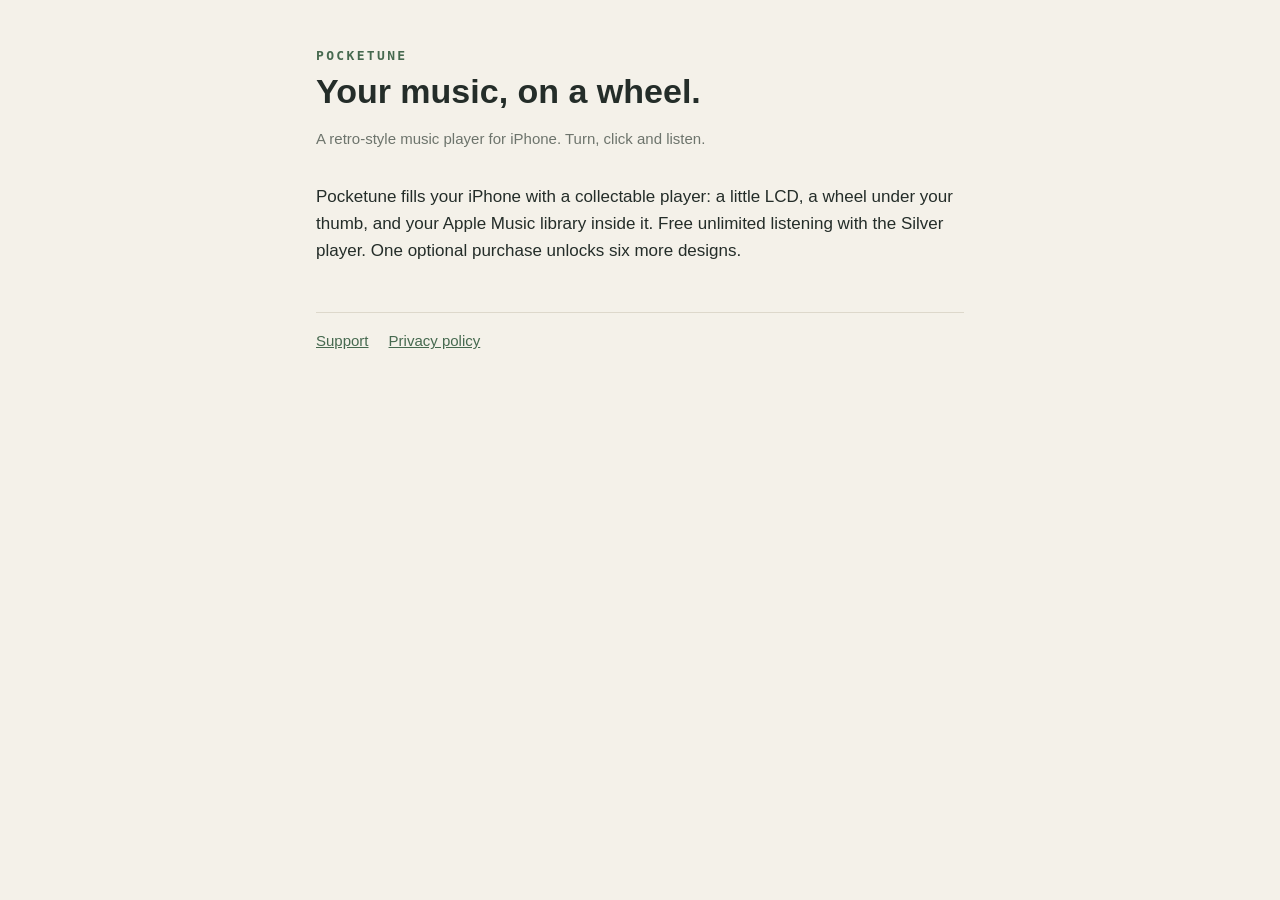
==== index.html @ aef2fc1c "Publish Pocketune privacy policy and support pages Co-Authored-By: Claude Opus 5.5 <noreply@anthropi" ====
<!doctype html>
<html lang="en-GB">
<head>
<meta charset="utf-8">
<meta name="viewport" content="width=device-width, initial-scale=1">
<title>Pocketune</title>
<link rel="stylesheet" href="style.css">
</head>
<body>
<main>
<header>
<div class="mark">Pocketune</div>
<h1>Your music, on a wheel.</h1>
<p class="meta">A retro-style music player for iPhone. Turn, click and listen.</p>
</header>
<p>Pocketune fills your iPhone with a collectable player: a little LCD, a wheel under your thumb, and your Apple Music library inside it. Free unlimited listening with the Silver player. One optional purchase unlocks six more designs.</p>
<nav><a href="support.html">Support</a><a href="privacy.html">Privacy policy</a></nav>
</main>
</body>
</html>
---- style.css ----
:root { --paper: #F4F1E9; --ink: #242D29; --moss: #46694F; --muted: #6D746C; --line: #DDD8CB; }
@media (prefers-color-scheme: dark) { :root { --paper: #1C211F; --ink: #ECE8DE; --moss: #8FB79A; --muted: #A9AFA6; --line: #343B37; } }
* { box-sizing: border-box; }
body { margin: 0; background: var(--paper); color: var(--ink); font: 17px/1.6 -apple-system, BlinkMacSystemFont, "Segoe UI", sans-serif; }
main { max-width: 680px; margin: 0 auto; padding: 48px 16px 64px; }
header { margin-bottom: 32px; }
.mark { font: 600 13px ui-monospace, Menlo, monospace; letter-spacing: 0.18em; color: var(--moss); text-transform: uppercase; }
h1 { font-size: 34px; line-height: 1.2; margin: 8px 0 4px; }
h2 { font-size: 20px; margin: 32px 0 8px; }
p, li { color: var(--ink); }
.meta { color: var(--muted); font-size: 15px; }
a { color: var(--moss); }
nav { margin-top: 48px; padding-top: 16px; border-top: 1px solid var(--line); font-size: 15px; display: flex; gap: 20px; flex-wrap: wrap; }
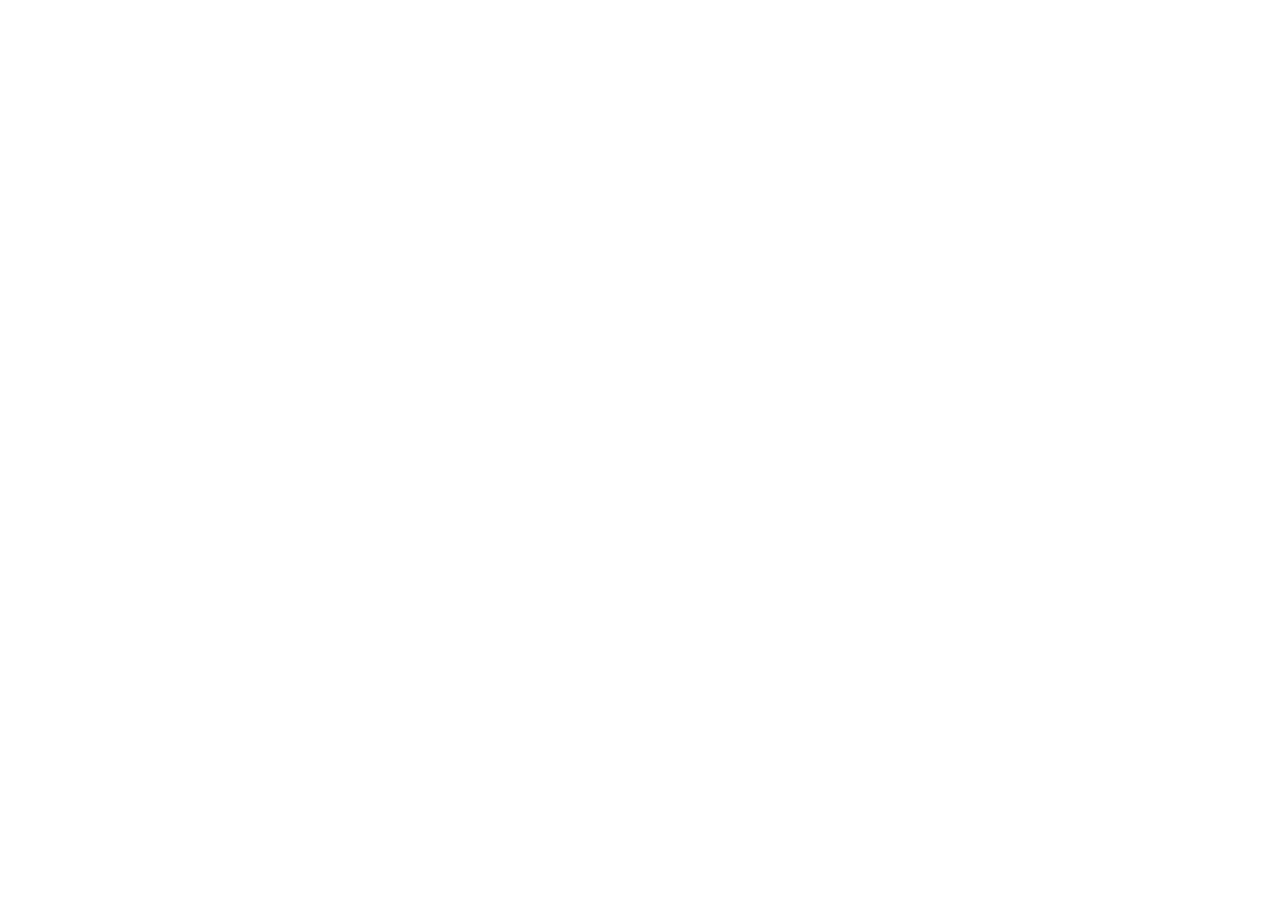
==== commit 9059550d: "Redirect Pocketune pages to mooze.studio Co-Authored-By: Claude Opus 5.5 <noreply@anthropic.com>" ====
--- a/index.html
+++ b/index.html
@@ -1,20 +1,15 @@
 <!doctype html>
-<html lang="en-GB">
+<html lang="en">
 <head>
 <meta charset="utf-8">
 <meta name="viewport" content="width=device-width, initial-scale=1">
-<title>Pocketune</title>
-<link rel="stylesheet" href="style.css">
+<title>Pocketune has moved</title>
+<link rel="canonical" href="https://mooze.studio/pocketune/">
+<meta http-equiv="refresh" content="0; url=https://mooze.studio/pocketune/">
+<meta name="robots" content="noindex">
+<script>location.replace("https://mooze.studio/pocketune/");</script>
 </head>
-<body>
-<main>
-<header>
-<div class="mark">Pocketune</div>
-<h1>Your music, on a wheel.</h1>
-<p class="meta">A retro-style music player for iPhone. Turn, click and listen.</p>
-</header>
-<p>Pocketune fills your iPhone with a collectable player: a little LCD, a wheel under your thumb, and your Apple Music library inside it. Free unlimited listening with the Silver player. One optional purchase unlocks six more designs.</p>
-<nav><a href="support.html">Support</a><a href="privacy.html">Privacy policy</a></nav>
-</main>
+<body style="font-family: -apple-system, system-ui, sans-serif; padding: 24px;">
+<p>Pocketune has moved to <a href="https://mooze.studio/pocketune/">https://mooze.studio/pocketune/</a>.</p>
 </body>
 </html>
